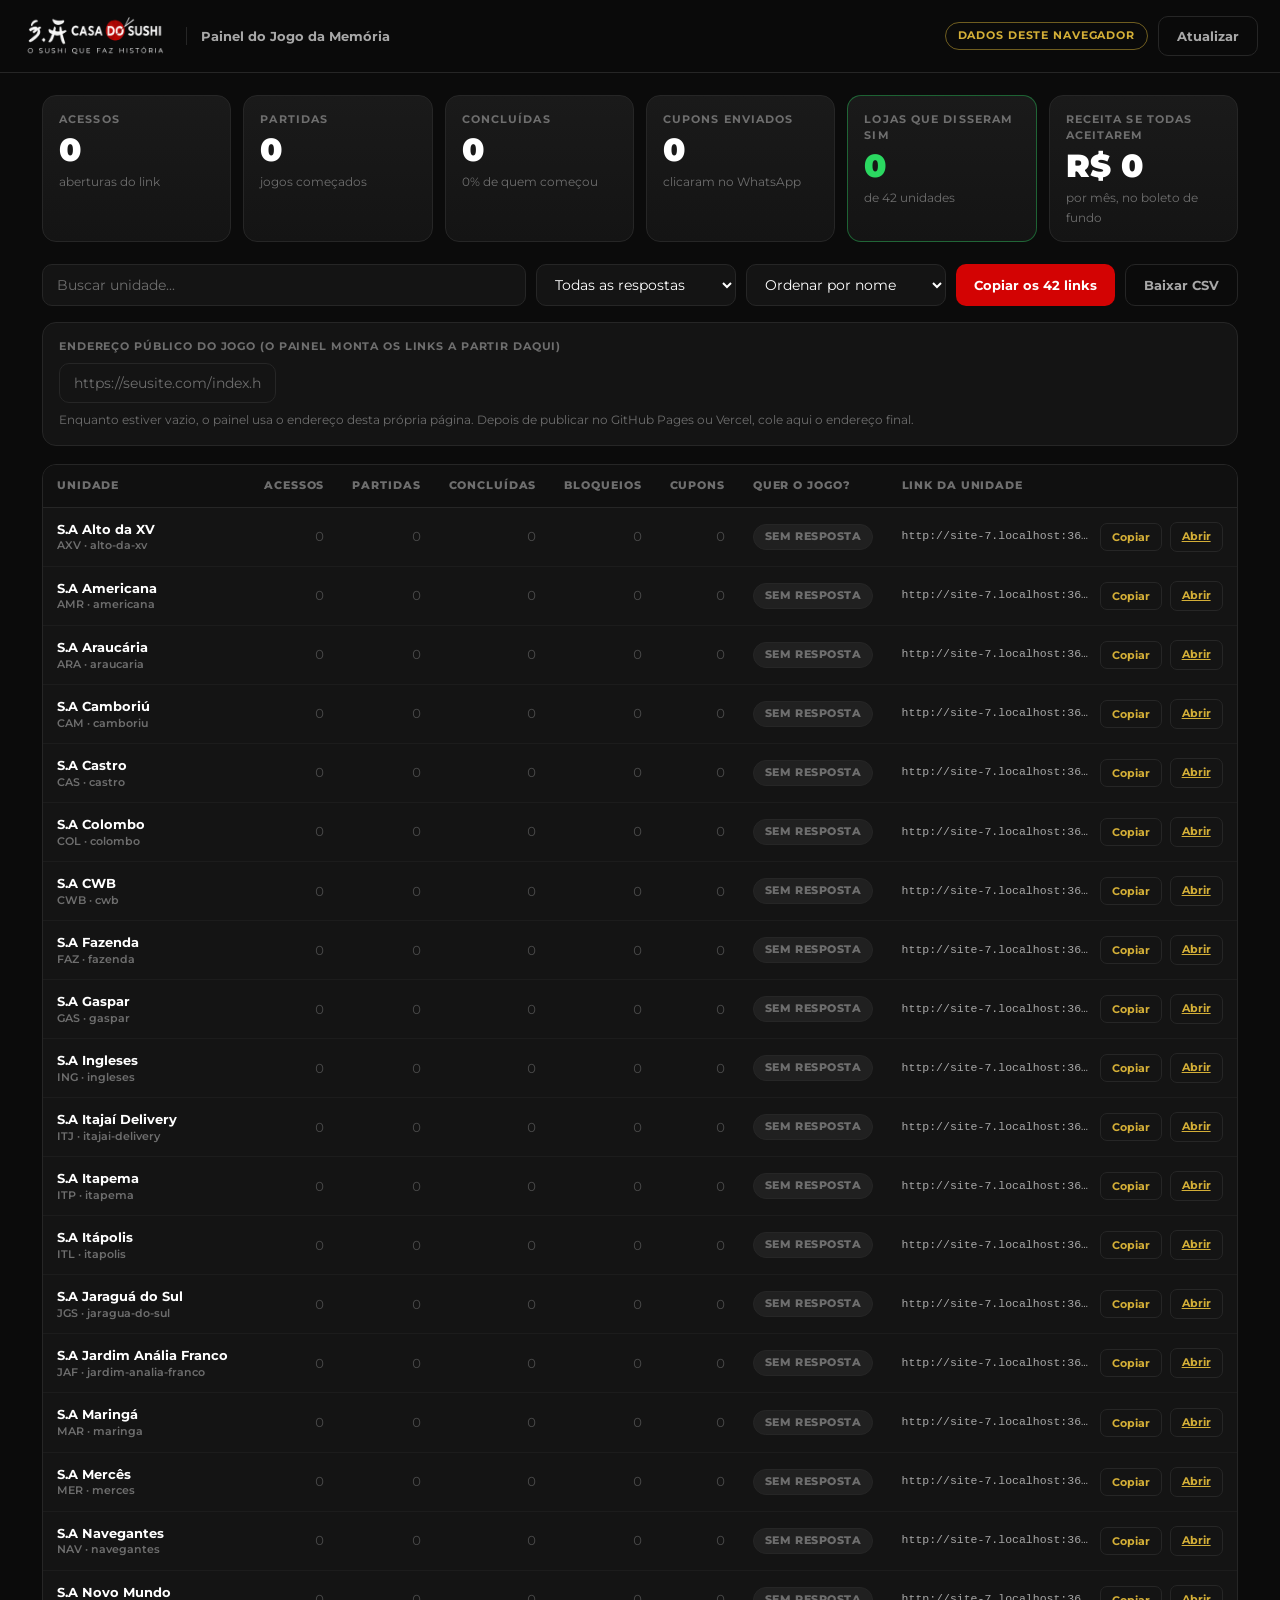
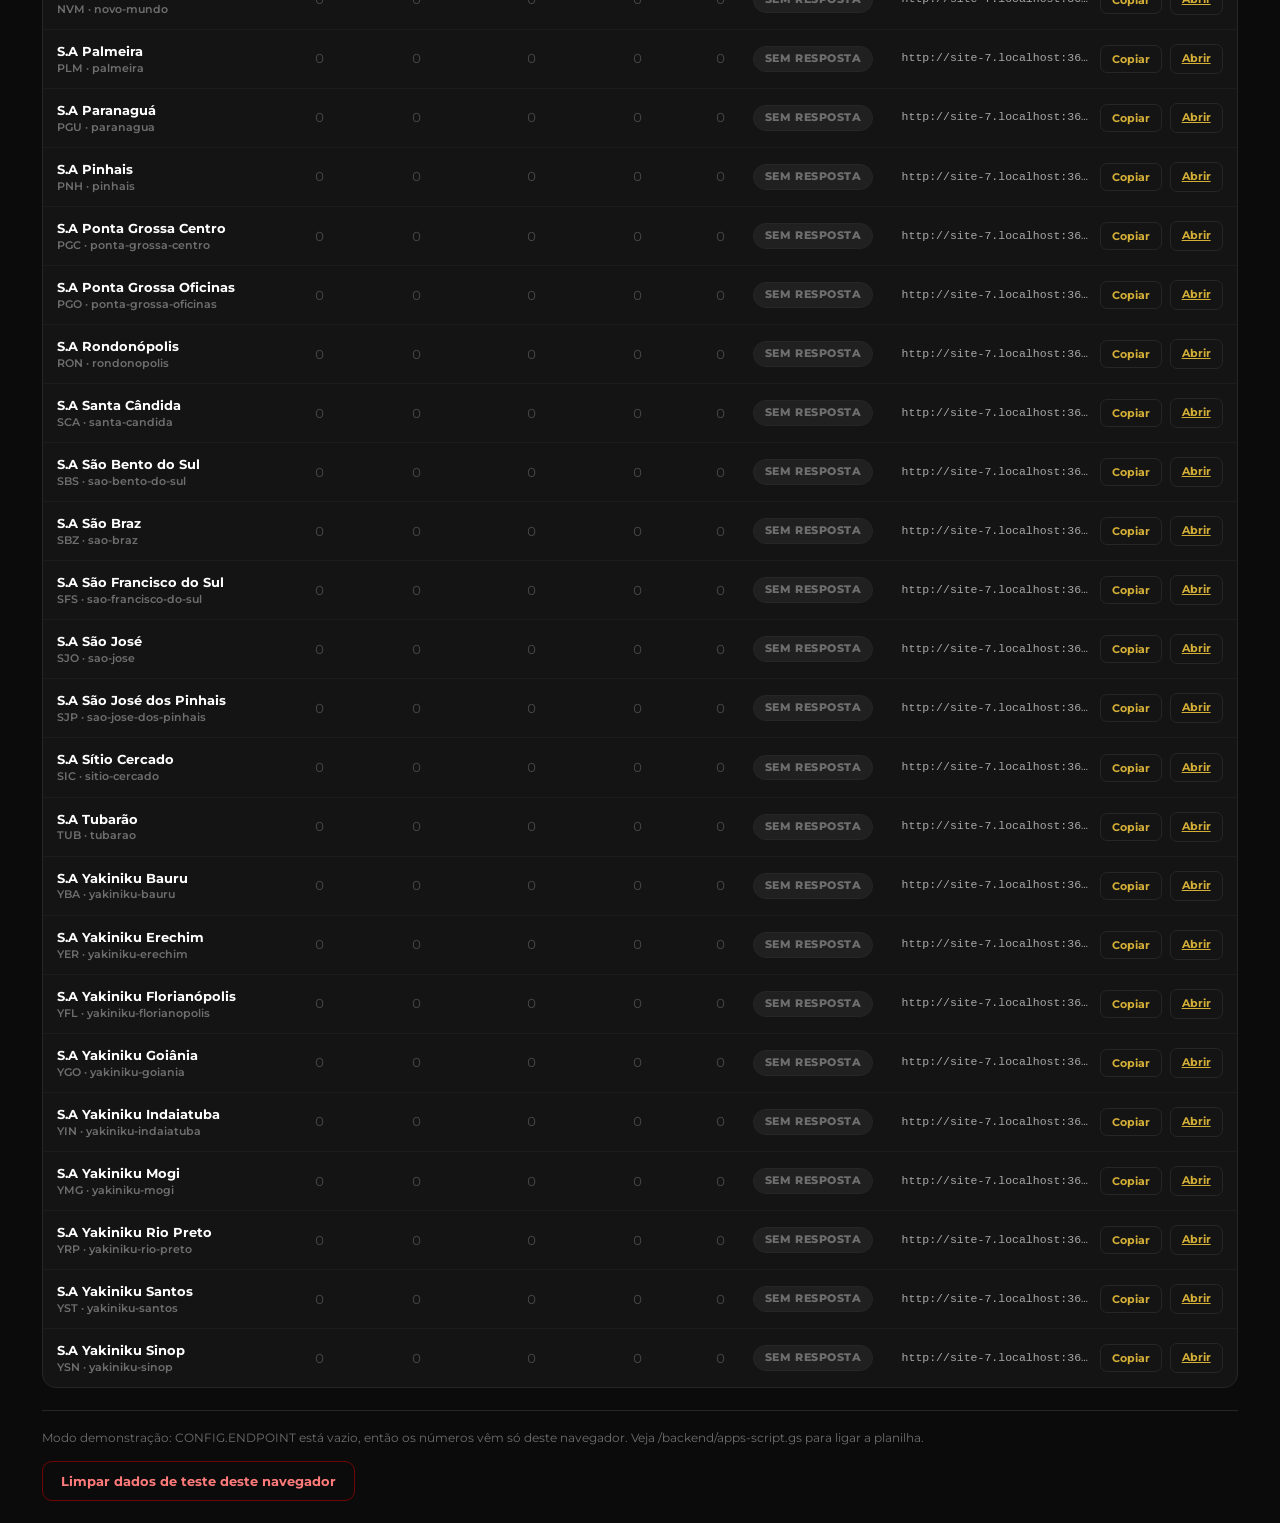
==== painel.html @ 21b60046 "Jogo da Memória Casa do Sushi: versão jogável Transforma os layouts aprovados (que eram imagens está" ====
<!DOCTYPE html>
<html lang="pt-BR">
<head>
<meta charset="UTF-8" />
<meta name="viewport" content="width=device-width, initial-scale=1.0" />
<meta name="robots" content="noindex, nofollow" />
<title>Painel da Franqueadora | Jogo da Memória</title>
<link rel="icon" href="assets/img/logo.png" />
<link rel="preconnect" href="https://fonts.googleapis.com" />
<link rel="preconnect" href="https://fonts.gstatic.com" crossorigin />
<link href="https://fonts.googleapis.com/css2?family=Montserrat:wght@400;500;600;700;800;900&display=swap" rel="stylesheet" />
<link rel="stylesheet" href="assets/css/painel.css" />
</head>
<body>

<header class="topo">
  <div class="topo__marca">
    <img src="assets/img/marca.png" alt="Casa do Sushi" />
    <span class="topo__nome">Painel do Jogo da Memória</span>
  </div>
  <div class="topo__acoes">
    <span class="etiqueta" id="etiqueta-origem">carregando...</span>
    <button class="btn btn--fantasma" id="btn-atualizar">Atualizar</button>
  </div>
</header>

<main class="area">

  <p class="alerta oculto" id="alerta"></p>

  <!-- ---------- números do topo ---------- -->
  <section class="cartoes" aria-label="Resumo geral">
    <div class="ficha">
      <span class="ficha__rotulo">Acessos</span>
      <strong class="ficha__valor" id="n-acessos">0</strong>
      <span class="ficha__nota">aberturas do link</span>
    </div>
    <div class="ficha">
      <span class="ficha__rotulo">Partidas</span>
      <strong class="ficha__valor" id="n-inicios">0</strong>
      <span class="ficha__nota">jogos começados</span>
    </div>
    <div class="ficha">
      <span class="ficha__rotulo">Concluídas</span>
      <strong class="ficha__valor" id="n-conclusoes">0</strong>
      <span class="ficha__nota"><span id="n-taxa">0%</span> de quem começou</span>
    </div>
    <div class="ficha">
      <span class="ficha__rotulo">Cupons enviados</span>
      <strong class="ficha__valor" id="n-resgates">0</strong>
      <span class="ficha__nota">clicaram no WhatsApp</span>
    </div>
    <div class="ficha ficha--sim">
      <span class="ficha__rotulo">Lojas que disseram SIM</span>
      <strong class="ficha__valor" id="n-sim">0</strong>
      <span class="ficha__nota">de <span id="n-total-lojas">0</span> unidades</span>
    </div>
    <div class="ficha">
      <span class="ficha__rotulo">Receita se todas aceitarem</span>
      <strong class="ficha__valor" id="n-receita">R$ 0</strong>
      <span class="ficha__nota">por mês, no boleto de fundo</span>
    </div>
  </section>

  <!-- ---------- controles ---------- -->
  <section class="controles">
    <input class="entrada" id="busca" type="search" placeholder="Buscar unidade..." autocomplete="off" />

    <select class="entrada entrada--curta" id="filtro-resposta">
      <option value="">Todas as respostas</option>
      <option value="sim">Só quem disse SIM</option>
      <option value="nao">Só quem disse NÃO</option>
      <option value="pendente">Só quem não respondeu</option>
    </select>

    <select class="entrada entrada--curta" id="ordem">
      <option value="nome">Ordenar por nome</option>
      <option value="acessos">Ordenar por acessos</option>
      <option value="conclusoes">Ordenar por conclusões</option>
      <option value="resgates">Ordenar por cupons</option>
    </select>

    <button class="btn" id="btn-copiar-links">Copiar os 42 links</button>
    <button class="btn btn--fantasma" id="btn-csv">Baixar CSV</button>
  </section>

  <!-- ---------- endereço público ---------- -->
  <section class="caixa-endereco">
    <label for="base-url">Endereço público do jogo (o painel monta os links a partir daqui)</label>
    <input class="entrada" id="base-url" type="url" placeholder="https://seusite.com/index.html" />
    <p class="dica">
      Enquanto estiver vazio, o painel usa o endereço desta própria página.
      Depois de publicar no GitHub Pages ou Vercel, cole aqui o endereço final.
    </p>
  </section>

  <!-- ---------- tabela ---------- -->
  <section class="tabela-area">
    <table class="tabela" id="tabela">
      <thead>
        <tr>
          <th>Unidade</th>
          <th class="num">Acessos</th>
          <th class="num">Partidas</th>
          <th class="num">Concluídas</th>
          <th class="num">Bloqueios</th>
          <th class="num">Cupons</th>
          <th>Quer o jogo?</th>
          <th>Link da unidade</th>
        </tr>
      </thead>
      <tbody id="corpo-tabela"></tbody>
    </table>
    <p class="vazio oculto" id="vazio">Nenhuma unidade encontrada com esse filtro.</p>
  </section>

  <footer class="rodape">
    <p id="rodape-modo"></p>
    <button class="btn btn--perigo" id="btn-limpar">Limpar dados de teste deste navegador</button>
  </footer>
</main>

<div class="aviso-flutuante" id="aviso-flutuante" role="status" aria-live="polite"></div>

<script src="assets/js/config.js"></script>
<script src="assets/js/api.js"></script>
<script src="assets/js/painel.js"></script>
</body>
</html>
---- assets/css/painel.css ----
/* =============================================================
   painel.css — estilos do painel da franqueadora.
   Ferramenta interna, por isso vive separada do estilo.css do jogo:
   mexer no painel nunca pode arriscar o visual da campanha.
   ============================================================= */

:root{
  --vermelho:#D30303;
  --dourado:#D4AF37;
  --verde:#2BD861;
  --preto:#000;
  --fundo:#0B0B0B;
  --painel:#141414;
  --painel2:#1A1A1A;
  --borda:#262626;
  --branco:#fff;
  --cinza:#A8A8A8;
  --cinza-fraco:#6E6E6E;
  --fonte:"Montserrat","Segoe UI",Arial,sans-serif;
}

*{ box-sizing:border-box; margin:0; padding:0; }

body{
  background:var(--fundo);
  color:var(--branco);
  font-family:var(--fonte);
  font-size:14px;
  line-height:1.45;
  -webkit-font-smoothing:antialiased;
}

button{ font-family:inherit; cursor:pointer; }
img{ display:block; max-width:100%; }

/* ---------- topo ---------- */

.topo{
  display:flex;
  flex-wrap:wrap;
  gap:14px;
  align-items:center;
  justify-content:space-between;
  padding:16px 22px;
  background:#0A0A0A;
  border-bottom:1px solid var(--borda);
  position:sticky;
  top:0;
  z-index:20;
}
.topo__marca{ display:flex; align-items:center; gap:14px; }
.topo__marca img{ width:150px; }
.topo__nome{
  font-size:13px;
  font-weight:700;
  color:var(--cinza);
  padding-left:14px;
  border-left:1px solid var(--borda);
}
.topo__acoes{ display:flex; align-items:center; gap:10px; }

.etiqueta{
  font-size:11px;
  font-weight:700;
  letter-spacing:.08em;
  text-transform:uppercase;
  padding:5px 12px;
  border-radius:100px;
  border:1px solid var(--borda);
  color:var(--cinza);
}
.etiqueta--local   { border-color:rgba(212,175,55,.5); color:var(--dourado); }
.etiqueta--planilha{ border-color:rgba(43,216,97,.5);  color:var(--verde); }

/* ---------- área ---------- */

.area{ max-width:1240px; margin:0 auto; padding:22px; }

.alerta{
  padding:12px 16px;
  border-radius:10px;
  background:rgba(211,3,3,.14);
  border:1px solid rgba(211,3,3,.45);
  color:#FFB4B4;
  font-size:13px;
  margin-bottom:18px;
}

/* ---------- fichas de números ---------- */

.cartoes{
  display:grid;
  grid-template-columns:repeat(auto-fit,minmax(178px,1fr));
  gap:12px;
  margin-bottom:22px;
}
.ficha{
  background:linear-gradient(180deg,var(--painel2),var(--painel));
  border:1px solid var(--borda);
  border-radius:14px;
  padding:16px 16px 14px;
}
.ficha--sim{ border-color:rgba(43,216,97,.4); }
.ficha--sim .ficha__valor{ color:var(--verde); }

.ficha__rotulo{
  display:block;
  font-size:11px;
  font-weight:700;
  letter-spacing:.10em;
  text-transform:uppercase;
  color:var(--cinza-fraco);
}
.ficha__valor{
  display:block;
  font-size:32px;
  font-weight:900;
  line-height:1.15;
  margin:4px 0 2px;
  font-variant-numeric:tabular-nums;
}
.ficha__nota{ font-size:11.5px; color:var(--cinza-fraco); }

/* ---------- controles ---------- */

.controles{
  display:flex;
  flex-wrap:wrap;
  gap:10px;
  margin-bottom:16px;
}

.entrada{
  flex:1 1 230px;
  min-width:0;
  padding:11px 14px;
  border-radius:10px;
  background:var(--painel);
  border:1px solid var(--borda);
  color:var(--branco);
  font-family:inherit;
  font-size:13.5px;
}
.entrada--curta{ flex:0 1 200px; }
.entrada::placeholder{ color:var(--cinza-fraco); }
.entrada:focus{ outline:none; border-color:var(--vermelho); }
.entrada option{ background:var(--painel); }

.btn{
  padding:11px 18px;
  border:none;
  border-radius:10px;
  background:var(--vermelho);
  color:#fff;
  font-size:13px;
  font-weight:700;
  transition:filter .15s ease, transform .1s ease;
  white-space:nowrap;
}
.btn:hover{ filter:brightness(1.14); }
.btn:active{ transform:scale(.97); }
.btn--fantasma{ background:transparent; border:1px solid var(--borda); color:var(--cinza); }
.btn--perigo{ background:transparent; border:1px solid rgba(211,3,3,.5); color:#FF7A7A; }

/* ---------- endereço público ---------- */

.caixa-endereco{
  background:var(--painel);
  border:1px solid var(--borda);
  border-radius:14px;
  padding:16px;
  margin-bottom:18px;
}
.caixa-endereco label{
  display:block;
  font-size:11px;
  font-weight:700;
  letter-spacing:.08em;
  text-transform:uppercase;
  color:var(--cinza-fraco);
  margin-bottom:8px;
}
.dica{ font-size:12px; color:var(--cinza-fraco); margin-top:8px; }

/* ---------- tabela ---------- */

.tabela-area{
  background:var(--painel);
  border:1px solid var(--borda);
  border-radius:14px;
  overflow-x:auto;
}
.tabela{
  width:100%;
  border-collapse:collapse;
  font-size:13px;
  min-width:900px;
}
.tabela th{
  text-align:left;
  padding:13px 14px;
  font-size:11px;
  font-weight:800;
  letter-spacing:.08em;
  text-transform:uppercase;
  color:var(--cinza-fraco);
  background:#101010;
  border-bottom:1px solid var(--borda);
  white-space:nowrap;
  position:sticky;
  top:0;
}
.tabela td{
  padding:12px 14px;
  border-bottom:1px solid #1C1C1C;
  vertical-align:middle;
}
.tabela tr:last-child td{ border-bottom:none; }
.tabela tbody tr:hover{ background:rgba(255,255,255,.028); }
.num{ text-align:right; font-variant-numeric:tabular-nums; }
td.num{ text-align:right; font-variant-numeric:tabular-nums; }
.zero{ color:#4A4A4A; }

.nome-loja{ font-weight:700; white-space:nowrap; }
.cod-loja{ font-size:10.5px; color:var(--cinza-fraco); font-weight:600; }

.marcador{
  display:inline-block;
  padding:4px 11px;
  border-radius:100px;
  font-size:11px;
  font-weight:800;
  letter-spacing:.05em;
  text-transform:uppercase;
  white-space:nowrap;
}
.marcador--sim     { background:rgba(43,216,97,.16);  color:var(--verde);  border:1px solid rgba(43,216,97,.4); }
.marcador--nao     { background:rgba(211,3,3,.14);    color:#FF8A8A;       border:1px solid rgba(211,3,3,.4); }
.marcador--pendente{ background:rgba(255,255,255,.05);color:var(--cinza-fraco); border:1px solid var(--borda); }

.celula-link{ display:flex; align-items:center; gap:8px; }
.link-loja{
  font-size:11.5px;
  color:var(--cinza);
  font-family:ui-monospace,SFMono-Regular,Menlo,Consolas,monospace;
  max-width:190px;
  overflow:hidden;
  text-overflow:ellipsis;
  white-space:nowrap;
}
.mini{
  padding:6px 11px;
  font-size:11px;
  font-weight:700;
  border-radius:7px;
  border:1px solid var(--borda);
  background:transparent;
  color:var(--dourado);
  white-space:nowrap;
}
.mini:hover{ background:rgba(212,175,55,.12); }

.vazio{ padding:34px; text-align:center; color:var(--cinza-fraco); }

/* ---------- rodapé ---------- */

.rodape{
  display:flex;
  flex-wrap:wrap;
  gap:14px;
  align-items:center;
  justify-content:space-between;
  margin-top:22px;
  padding-top:18px;
  border-top:1px solid var(--borda);
  font-size:12px;
  color:var(--cinza-fraco);
}

/* ---------- aviso flutuante ---------- */

.aviso-flutuante{
  position:fixed;
  left:50%;
  bottom:26px;
  transform:translateX(-50%) translateY(24px);
  z-index:90;
  padding:12px 22px;
  border-radius:100px;
  background:#181818;
  border:1px solid var(--borda);
  box-shadow:0 12px 34px rgba(0,0,0,.7);
  font-size:13.5px;
  font-weight:600;
  opacity:0;
  pointer-events:none;
  transition:opacity .25s ease, transform .25s ease;
}
.aviso-flutuante.visivel{ opacity:1; transform:translateX(-50%) translateY(0); }

.oculto{ display:none !important; }

@media (max-width:640px){
  .topo{ padding:12px 14px; }
  .topo__nome{ display:none; }
  .area{ padding:14px; }
  .ficha__valor{ font-size:26px; }
}
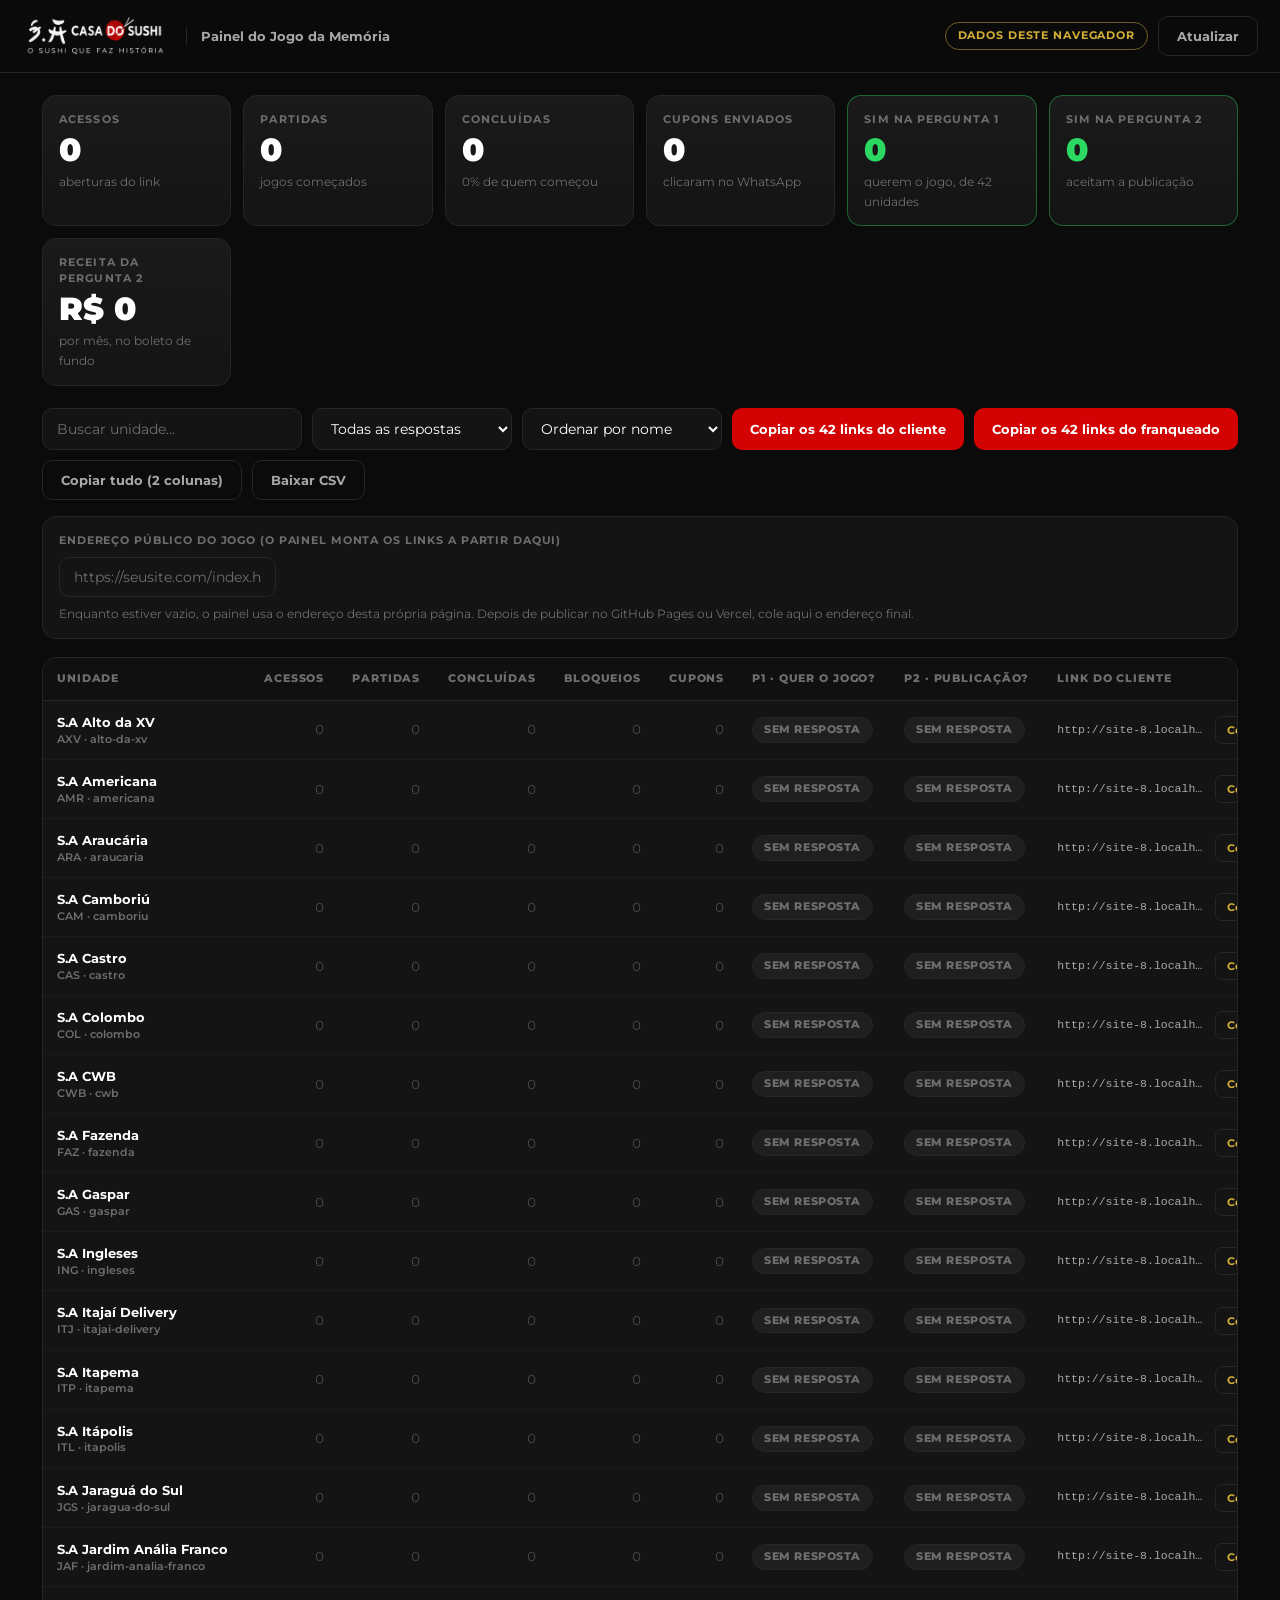
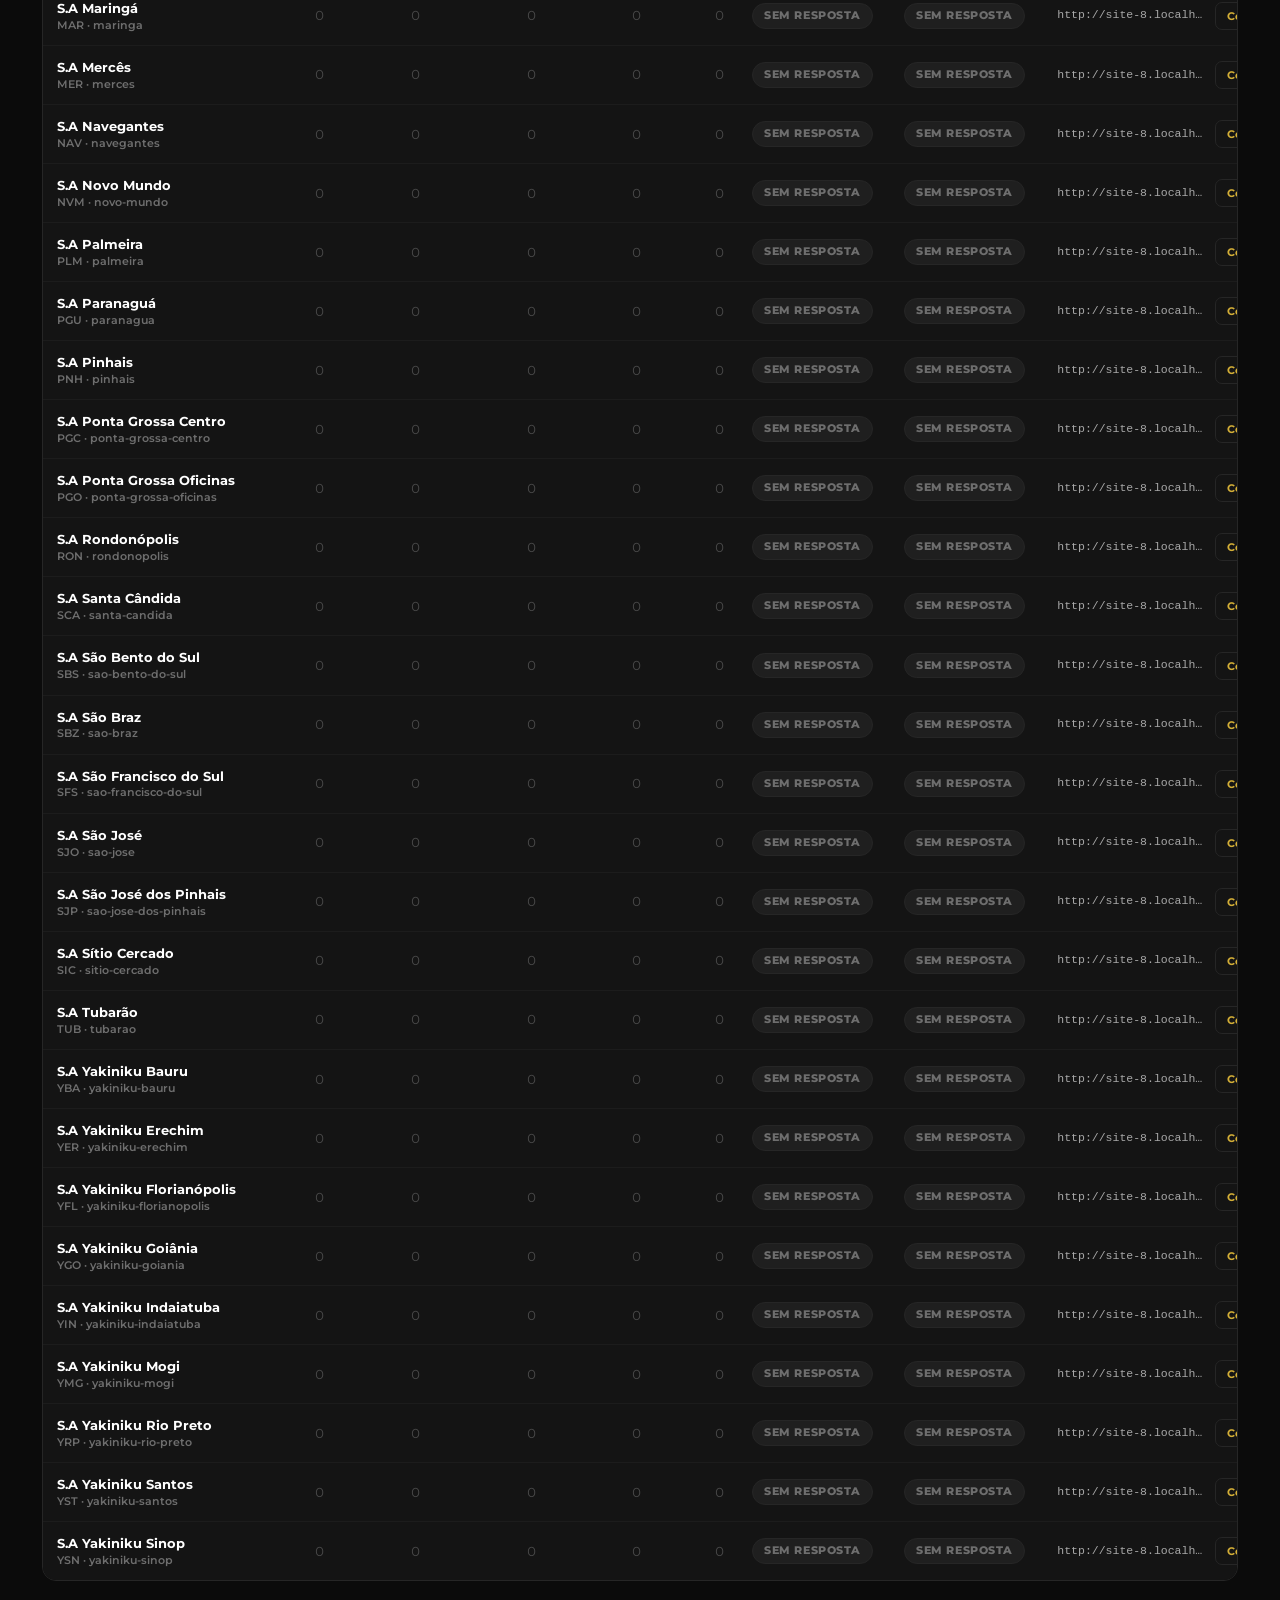
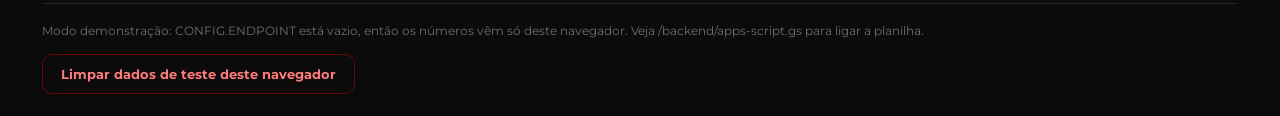
==== commit 57b044d2: "Encaixe na tela do celular, espiada de 1s e as duas perguntas ao franqueado - a tela desenhada encol" ====
--- a/painel.html
+++ b/painel.html
@@ -51,12 +51,17 @@
       <span class="ficha__nota">clicaram no WhatsApp</span>
     </div>
     <div class="ficha ficha--sim">
-      <span class="ficha__rotulo">Lojas que disseram SIM</span>
+      <span class="ficha__rotulo">SIM na pergunta 1</span>
       <strong class="ficha__valor" id="n-sim">0</strong>
-      <span class="ficha__nota">de <span id="n-total-lojas">0</span> unidades</span>
+      <span class="ficha__nota">querem o jogo, de <span id="n-total-lojas">0</span> unidades</span>
+    </div>
+    <div class="ficha ficha--sim">
+      <span class="ficha__rotulo">SIM na pergunta 2</span>
+      <strong class="ficha__valor" id="n-sim2">0</strong>
+      <span class="ficha__nota">aceitam a publicação</span>
     </div>
     <div class="ficha">
-      <span class="ficha__rotulo">Receita se todas aceitarem</span>
+      <span class="ficha__rotulo">Receita da pergunta 2</span>
       <strong class="ficha__valor" id="n-receita">R$ 0</strong>
       <span class="ficha__nota">por mês, no boleto de fundo</span>
     </div>
@@ -68,9 +73,11 @@
 
     <select class="entrada entrada--curta" id="filtro-resposta">
       <option value="">Todas as respostas</option>
-      <option value="sim">Só quem disse SIM</option>
-      <option value="nao">Só quem disse NÃO</option>
-      <option value="pendente">Só quem não respondeu</option>
+      <option value="p1:sim">P1 · quer o jogo: SIM</option>
+      <option value="p1:nao">P1 · quer o jogo: NÃO</option>
+      <option value="p2:sim">P2 · publicação: SIM</option>
+      <option value="p2:nao">P2 · publicação: NÃO</option>
+      <option value="pendente">Ainda não respondeu</option>
     </select>
 
     <select class="entrada entrada--curta" id="ordem">
@@ -80,7 +87,9 @@
       <option value="resgates">Ordenar por cupons</option>
     </select>
 
-    <button class="btn" id="btn-copiar-links">Copiar os 42 links</button>
+    <button class="btn" id="btn-copiar-publicos">Copiar links do cliente</button>
+    <button class="btn" id="btn-copiar-franqueados">Copiar links do franqueado</button>
+    <button class="btn btn--fantasma" id="btn-copiar-links">Copiar tudo (2 colunas)</button>
     <button class="btn btn--fantasma" id="btn-csv">Baixar CSV</button>
   </section>
 
@@ -105,8 +114,10 @@
           <th class="num">Concluídas</th>
           <th class="num">Bloqueios</th>
           <th class="num">Cupons</th>
-          <th>Quer o jogo?</th>
-          <th>Link da unidade</th>
+          <th>P1 · quer o jogo?</th>
+          <th>P2 · publicação?</th>
+          <th>Link do cliente</th>
+          <th>Link do franqueado</th>
         </tr>
       </thead>
       <tbody id="corpo-tabela"></tbody>
--- a/assets/css/painel.css
+++ b/assets/css/painel.css
@@ -194,7 +194,7 @@
   width:100%;
   border-collapse:collapse;
   font-size:13px;
-  min-width:900px;
+  min-width:1240px;   /* 2 respostas + 2 links por unidade */
 }
 .tabela th{
   text-align:left;
@@ -243,7 +243,7 @@
   font-size:11.5px;
   color:var(--cinza);
   font-family:ui-monospace,SFMono-Regular,Menlo,Consolas,monospace;
-  max-width:190px;
+  max-width:150px;
   overflow:hidden;
   text-overflow:ellipsis;
   white-space:nowrap;
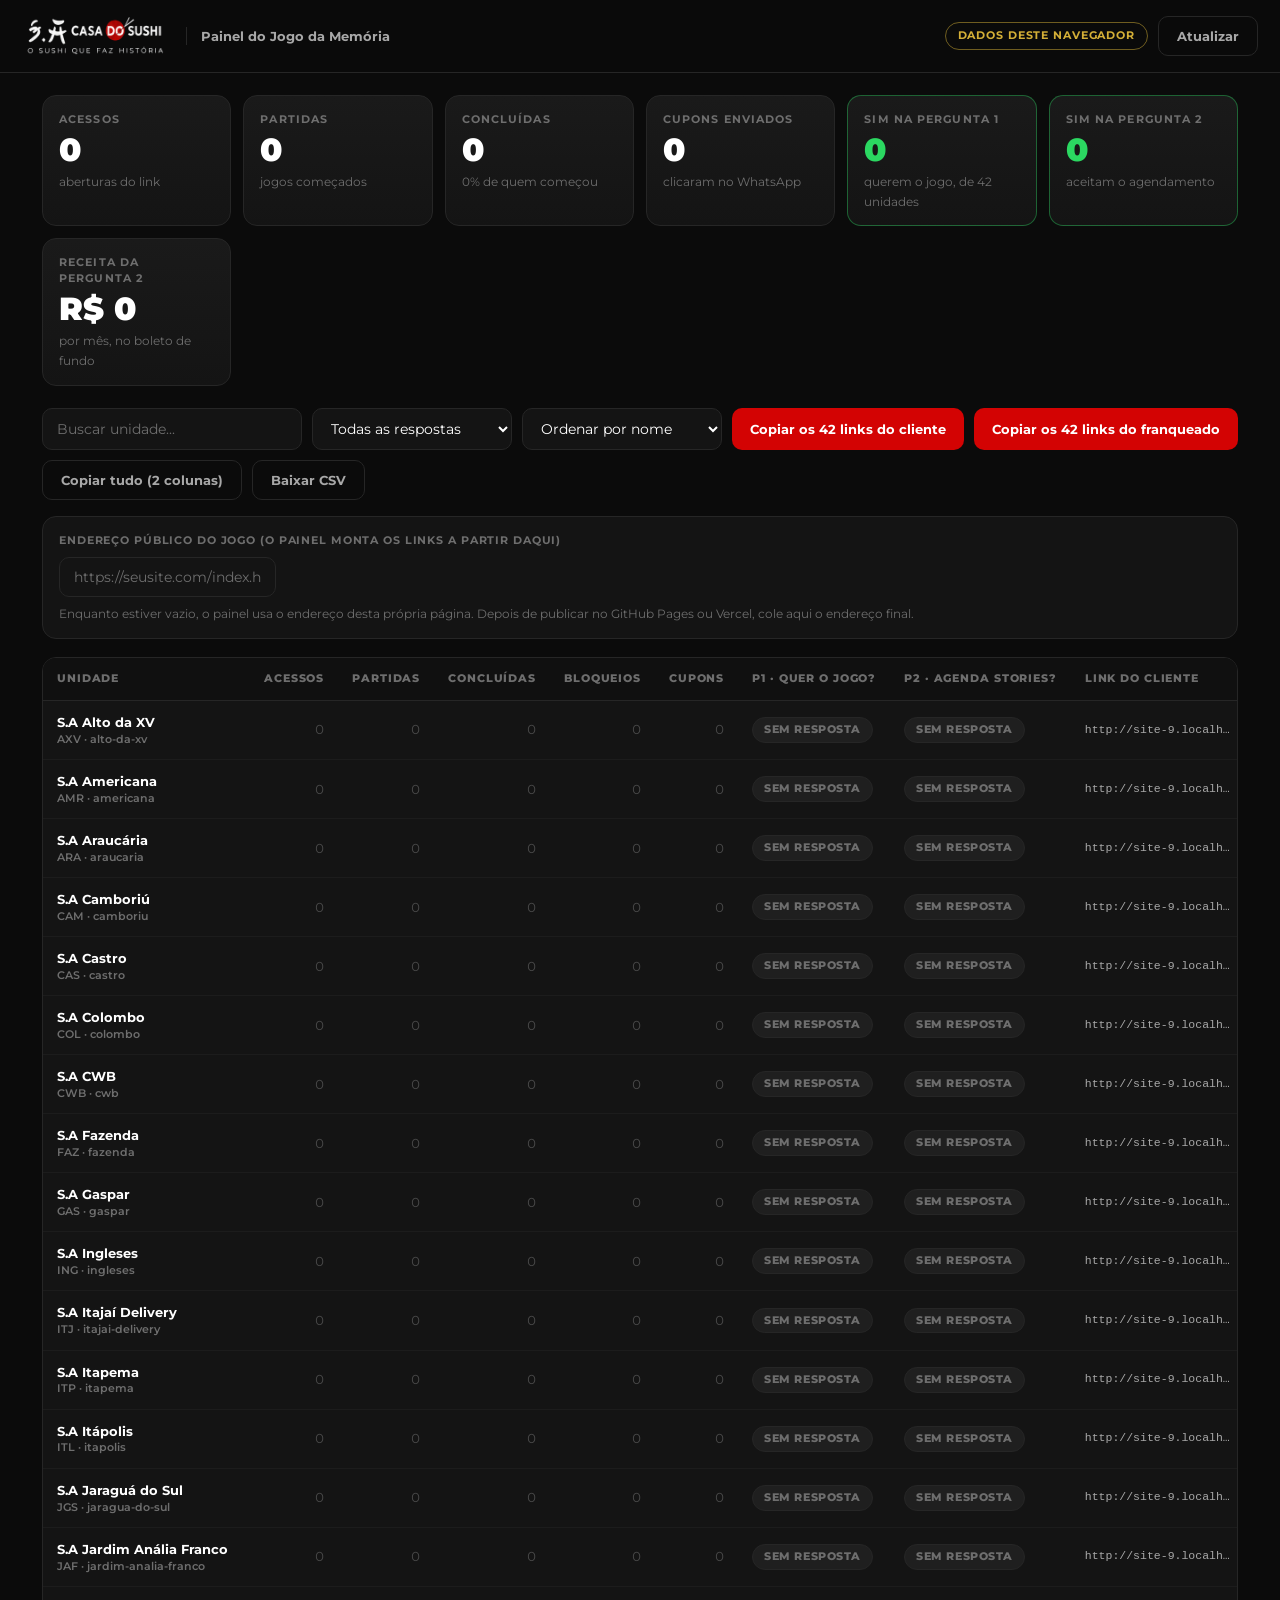
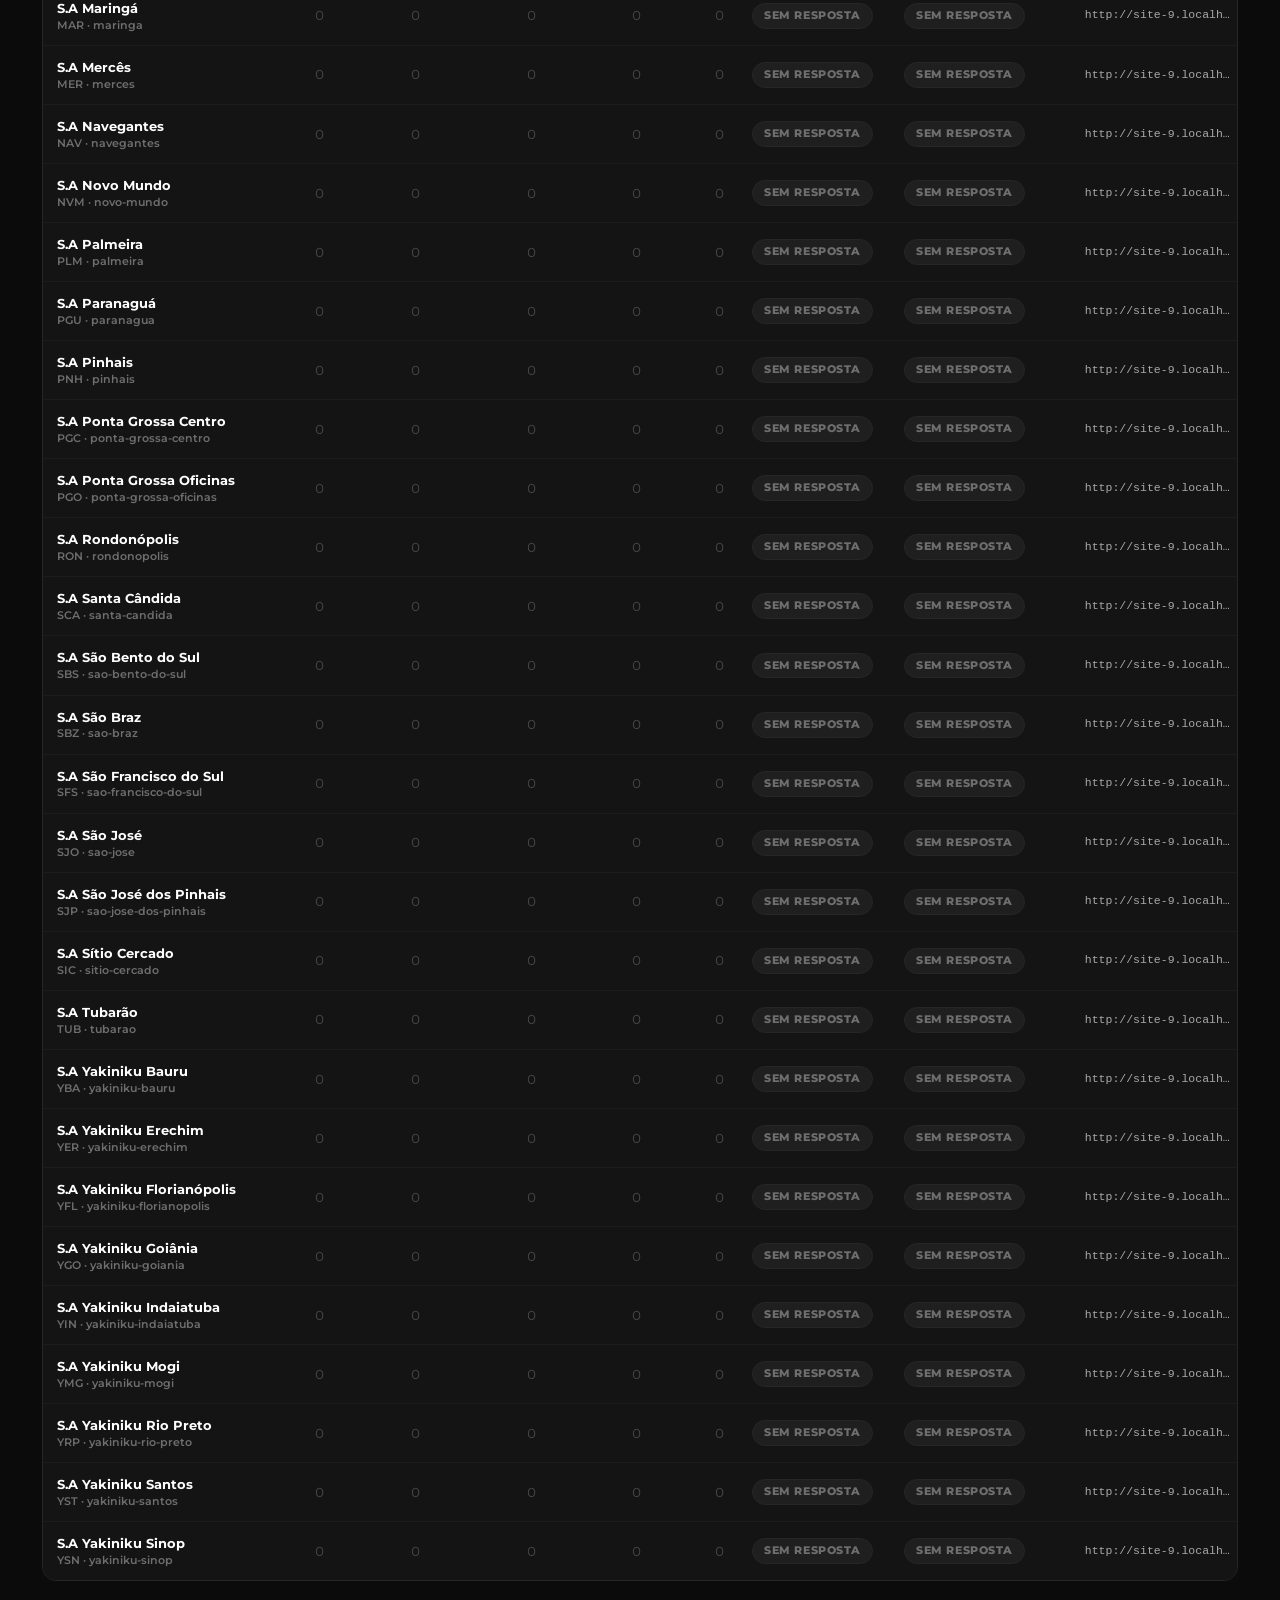
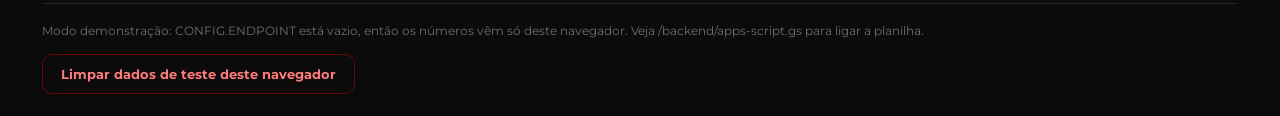
==== commit 3b63231c: "Pergunta 2 vira o sistema de agendamento de stories; tempos mais apertados - P2 agora é sobre o sist" ====
--- a/painel.html
+++ b/painel.html
@@ -58,7 +58,7 @@
     <div class="ficha ficha--sim">
       <span class="ficha__rotulo">SIM na pergunta 2</span>
       <strong class="ficha__valor" id="n-sim2">0</strong>
-      <span class="ficha__nota">aceitam a publicação</span>
+      <span class="ficha__nota">aceitam o agendamento</span>
     </div>
     <div class="ficha">
       <span class="ficha__rotulo">Receita da pergunta 2</span>
@@ -75,8 +75,8 @@
       <option value="">Todas as respostas</option>
       <option value="p1:sim">P1 · quer o jogo: SIM</option>
       <option value="p1:nao">P1 · quer o jogo: NÃO</option>
-      <option value="p2:sim">P2 · publicação: SIM</option>
-      <option value="p2:nao">P2 · publicação: NÃO</option>
+      <option value="p2:sim">P2 · agenda stories: SIM</option>
+      <option value="p2:nao">P2 · agenda stories: NÃO</option>
       <option value="pendente">Ainda não respondeu</option>
     </select>
 
@@ -115,7 +115,7 @@
           <th class="num">Bloqueios</th>
           <th class="num">Cupons</th>
           <th>P1 · quer o jogo?</th>
-          <th>P2 · publicação?</th>
+          <th>P2 · agenda stories?</th>
           <th>Link do cliente</th>
           <th>Link do franqueado</th>
         </tr>
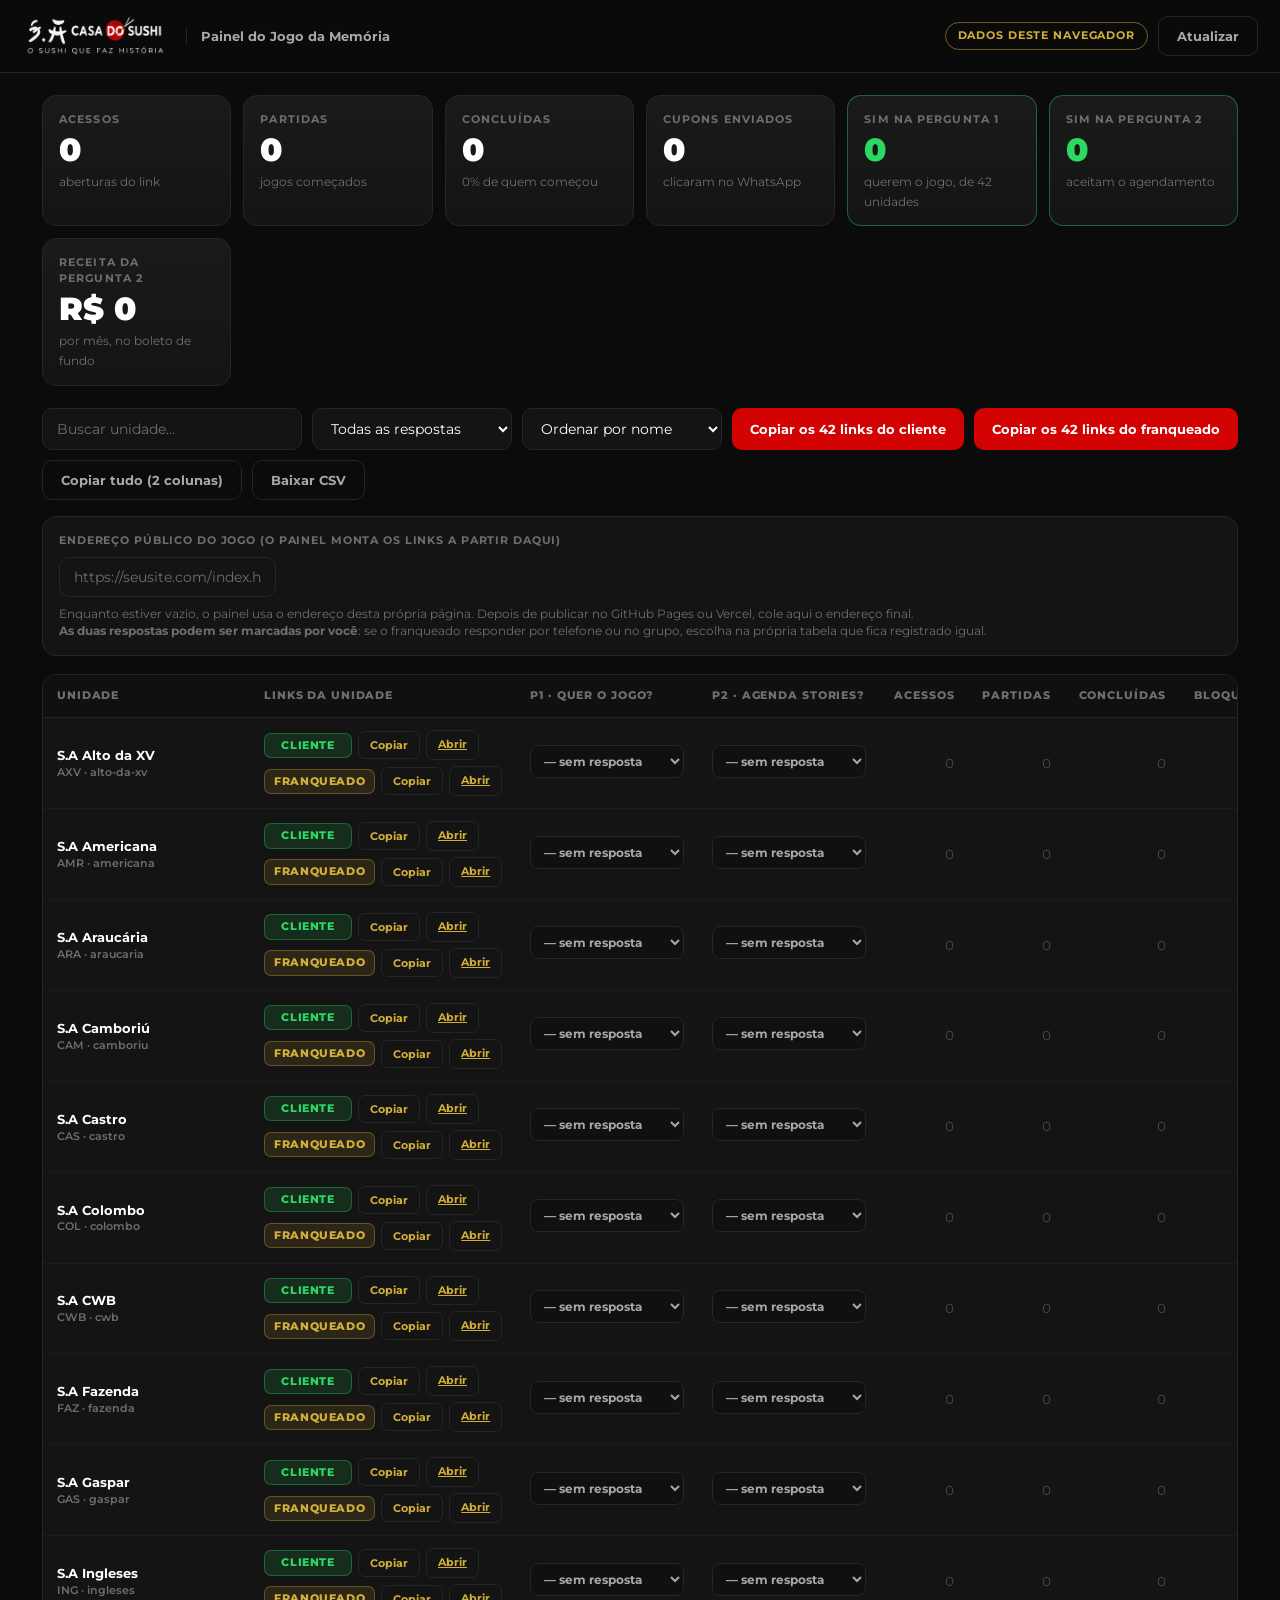
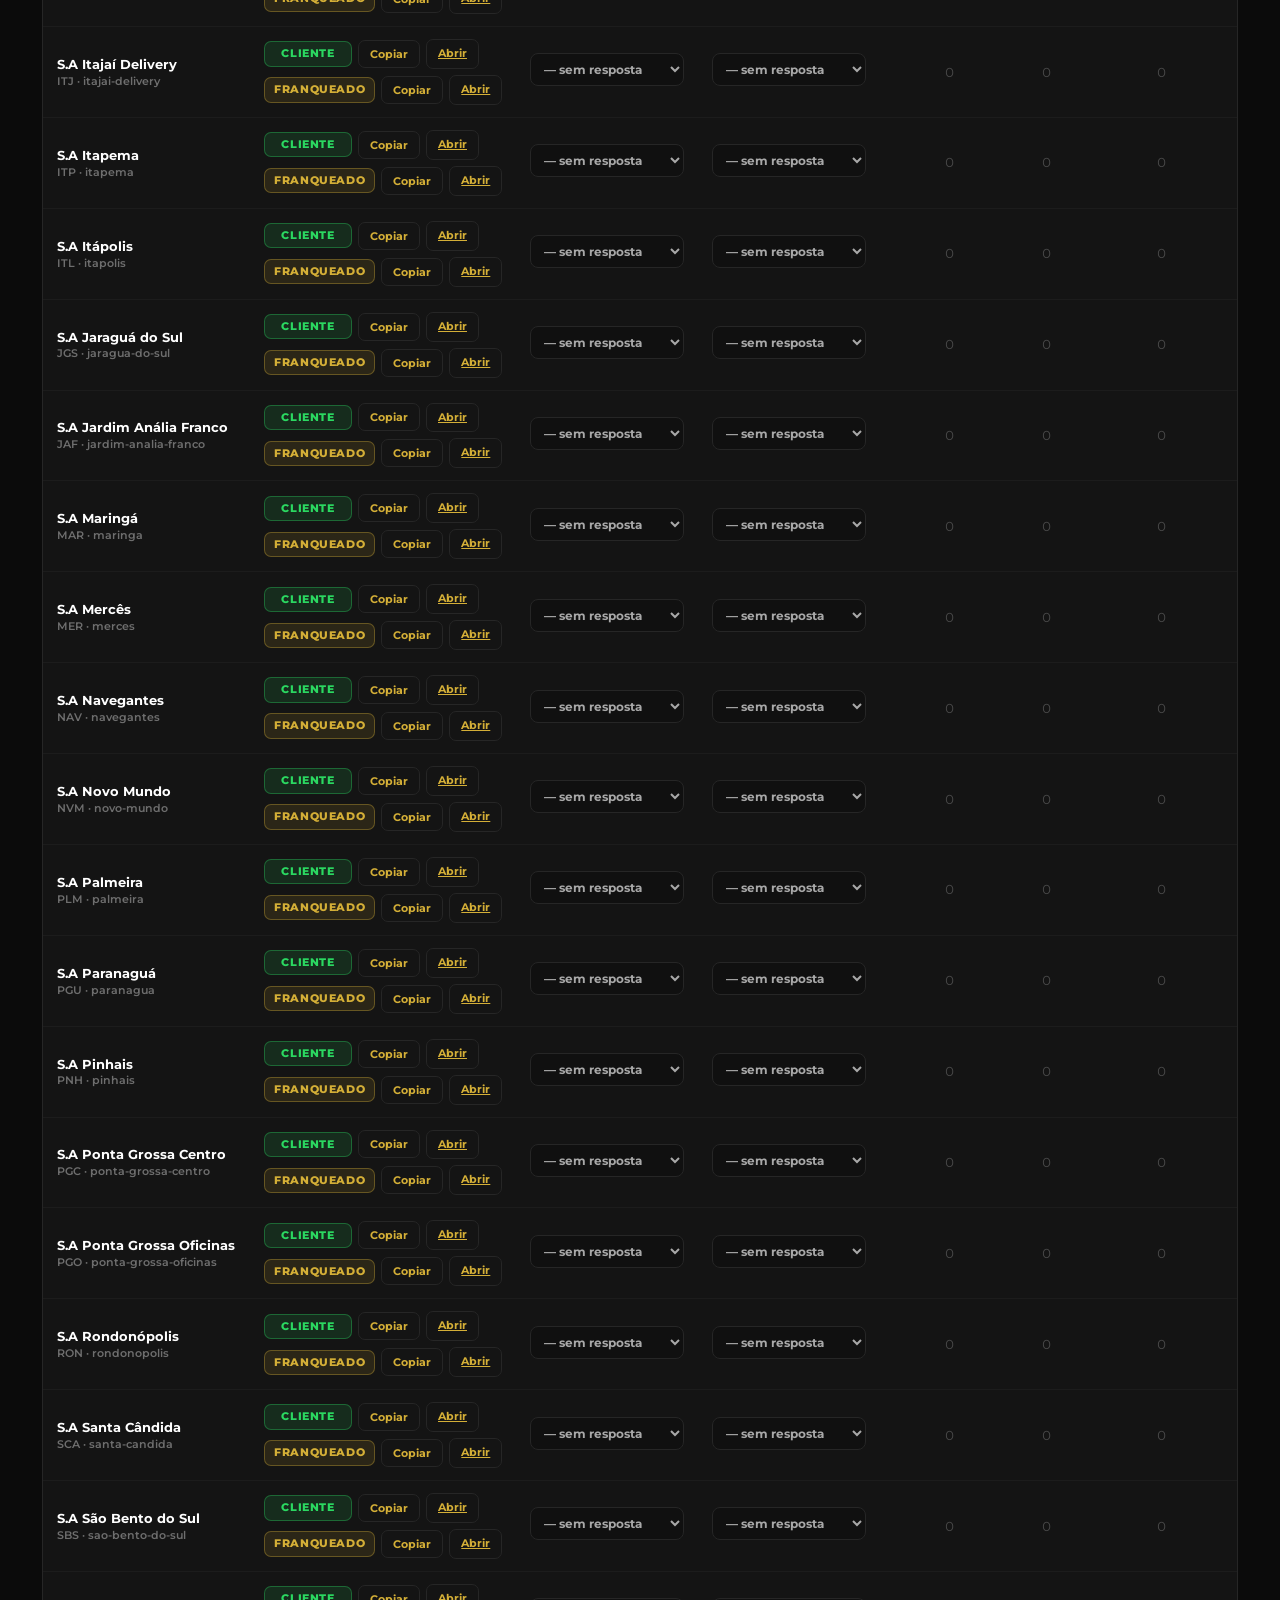
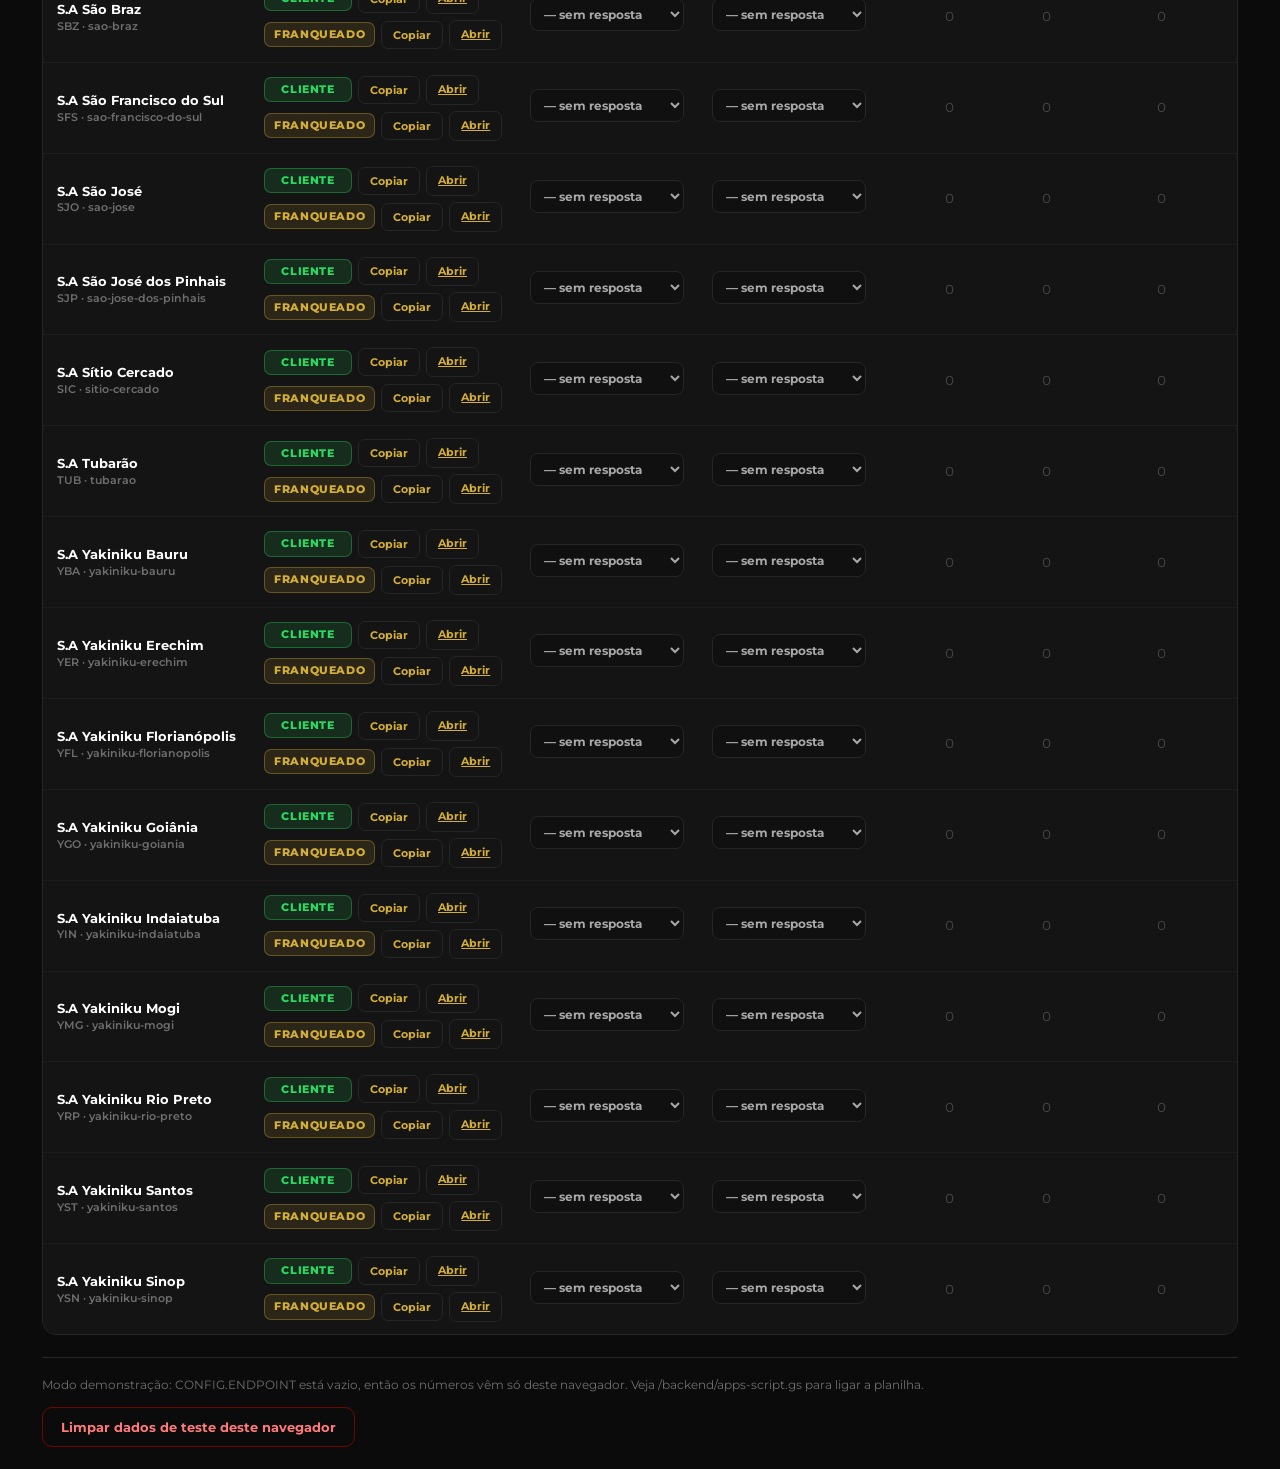
==== commit ef4e67ba: "Painel: respostas editáveis pela franqueadora e links fáceis de copiar - as duas colunas de resposta" ====
--- a/painel.html
+++ b/painel.html
@@ -100,6 +100,10 @@
     <p class="dica">
       Enquanto estiver vazio, o painel usa o endereço desta própria página.
       Depois de publicar no GitHub Pages ou Vercel, cole aqui o endereço final.
+      <br />
+      <strong>As duas respostas podem ser marcadas por você</strong>: se o
+      franqueado responder por telefone ou no grupo, escolha na própria tabela
+      que fica registrado igual.
     </p>
   </section>
 
@@ -108,16 +112,17 @@
     <table class="tabela" id="tabela">
       <thead>
         <tr>
+          <!-- o que mais se usa vem primeiro: link e resposta.
+               Os números ficam à direita, onde rolar não atrapalha. -->
           <th>Unidade</th>
+          <th>Links da unidade</th>
+          <th>P1 · quer o jogo?</th>
+          <th>P2 · agenda stories?</th>
           <th class="num">Acessos</th>
           <th class="num">Partidas</th>
           <th class="num">Concluídas</th>
           <th class="num">Bloqueios</th>
           <th class="num">Cupons</th>
-          <th>P1 · quer o jogo?</th>
-          <th>P2 · agenda stories?</th>
-          <th>Link do cliente</th>
-          <th>Link do franqueado</th>
         </tr>
       </thead>
       <tbody id="corpo-tabela"></tbody>
--- a/assets/css/painel.css
+++ b/assets/css/painel.css
@@ -194,7 +194,7 @@
   width:100%;
   border-collapse:collapse;
   font-size:13px;
-  min-width:1240px;   /* 2 respostas + 2 links por unidade */
+  min-width:1180px;
 }
 .tabela th{
   text-align:left;
@@ -237,6 +237,50 @@
 .marcador--sim     { background:rgba(43,216,97,.16);  color:var(--verde);  border:1px solid rgba(43,216,97,.4); }
 .marcador--nao     { background:rgba(211,3,3,.14);    color:#FF8A8A;       border:1px solid rgba(211,3,3,.4); }
 .marcador--pendente{ background:rgba(255,255,255,.05);color:var(--cinza-fraco); border:1px solid var(--borda); }
+
+/* os dois links da unidade, um embaixo do outro e sem a URL comprida
+   empurrando a tabela para o lado */
+.links-loja{ display:flex; flex-direction:column; gap:6px; }
+.link-linha{ display:flex; align-items:center; gap:6px; }
+.etq{
+  display:inline-block;
+  min-width:88px;
+  padding:4px 9px;
+  border-radius:7px;
+  font-size:10.5px;
+  font-weight:800;
+  letter-spacing:.06em;
+  text-transform:uppercase;
+  text-align:center;
+}
+.etq--cliente   { background:rgba(43,216,97,.12);  color:var(--verde);   border:1px solid rgba(43,216,97,.35); }
+.etq--franqueado{ background:rgba(212,175,55,.12); color:var(--dourado); border:1px solid rgba(212,175,55,.35); }
+
+/* resposta editável pela franqueadora */
+.escolha{
+  width:100%;
+  min-width:154px;
+  padding:7px 9px;
+  border-radius:8px;
+  border:1px solid var(--borda);
+  background:#101010;
+  color:var(--cinza);
+  font-family:inherit;
+  font-size:12px;
+  font-weight:700;
+  cursor:pointer;
+}
+.escolha:focus{ outline:2px solid rgba(212,175,55,.5); outline-offset:1px; }
+.escolha--sim{ border-color:rgba(43,216,97,.5);  color:var(--verde);  background:rgba(43,216,97,.08); }
+.escolha--nao{ border-color:rgba(211,3,3,.5);    color:#FF8A8A;       background:rgba(211,3,3,.08); }
+.marca-painel{
+  display:block;
+  margin-top:4px;
+  font-size:10px;
+  font-weight:700;
+  letter-spacing:.04em;
+  color:var(--cinza-fraco);
+}
 
 .celula-link{ display:flex; align-items:center; gap:8px; }
 .link-loja{
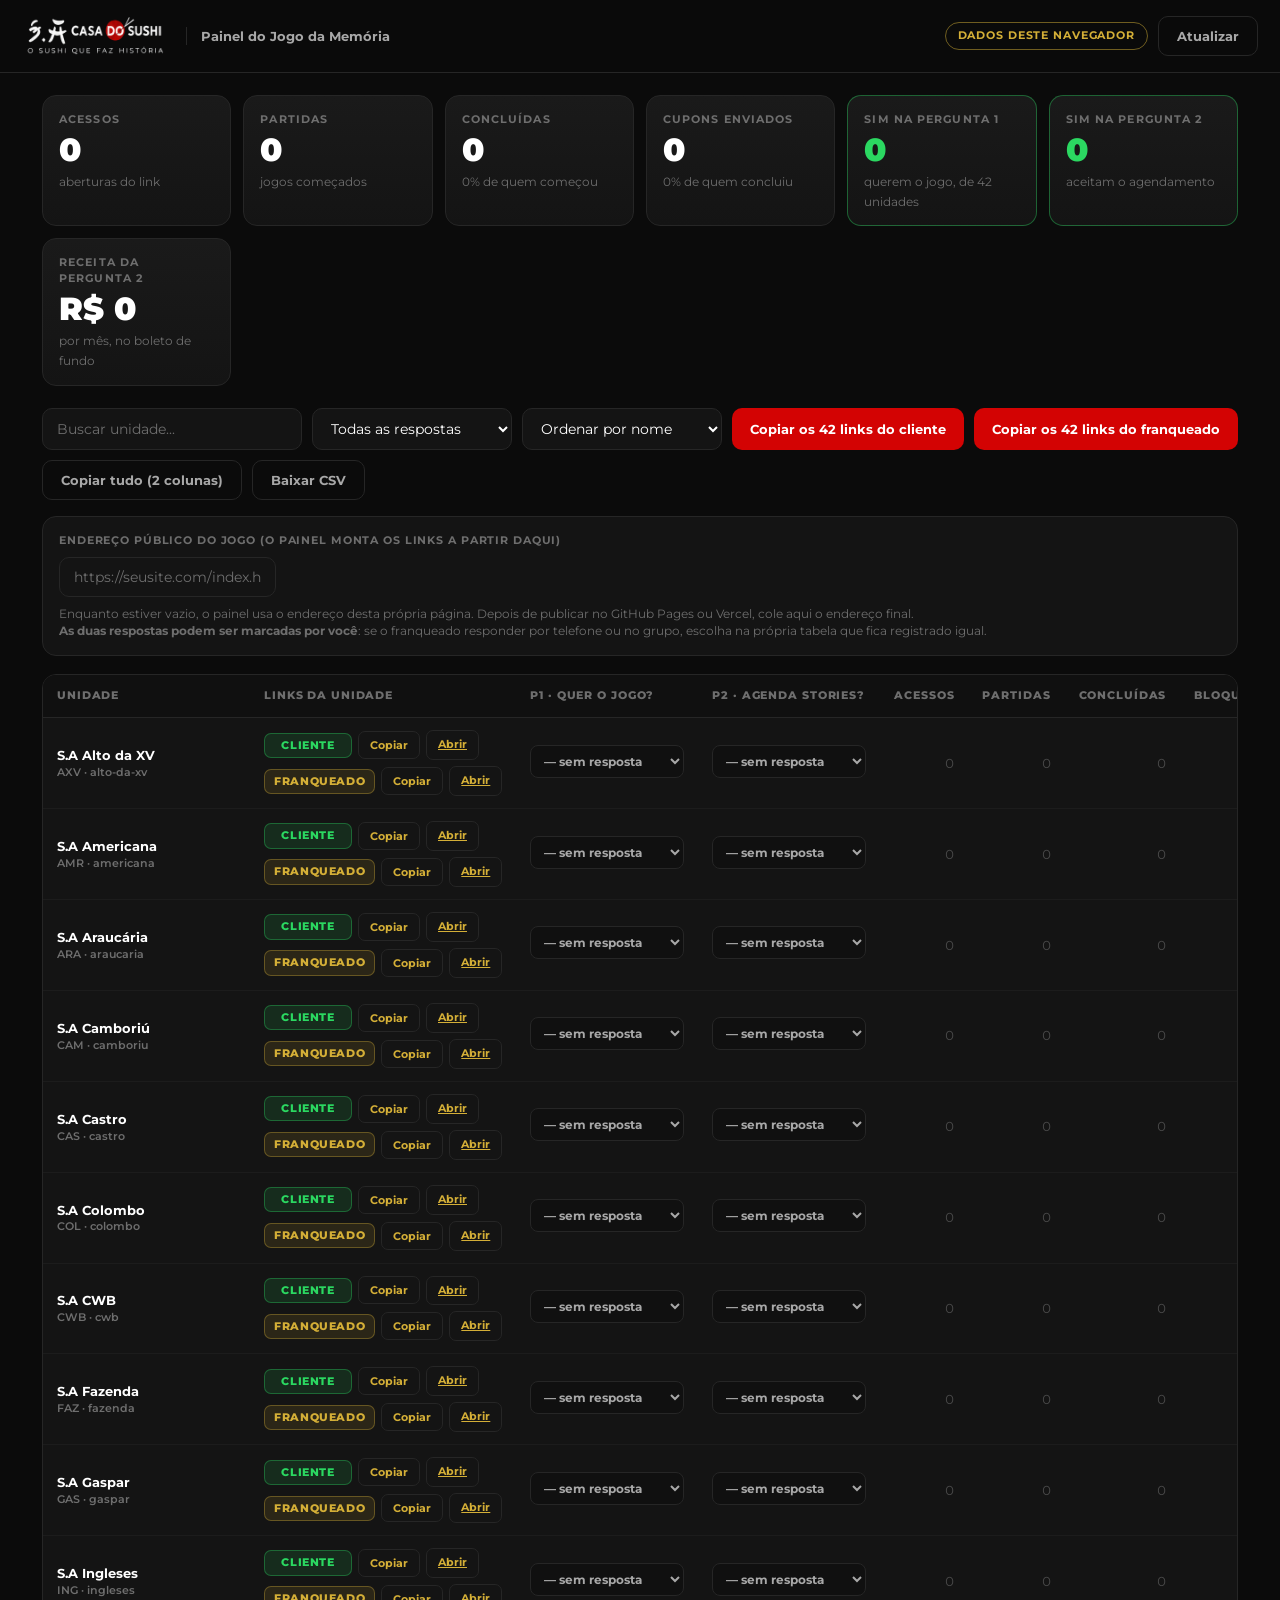
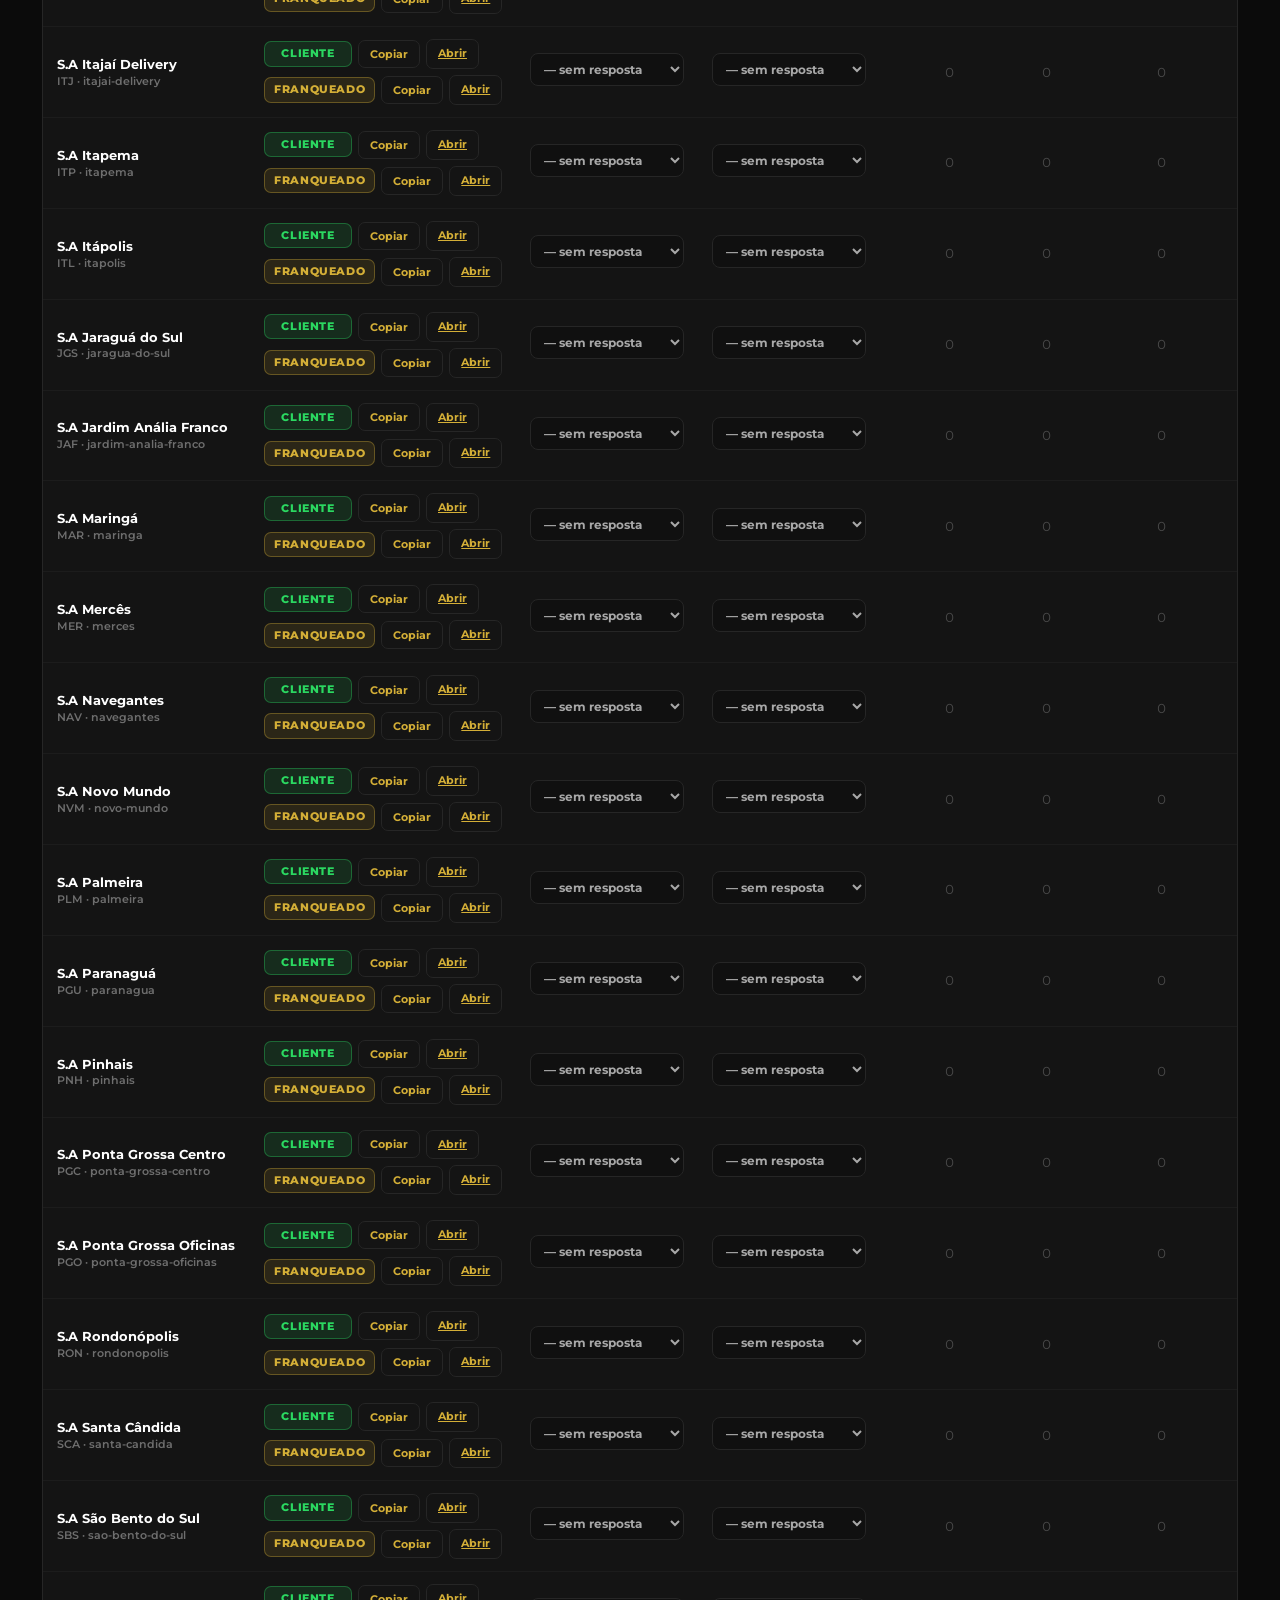
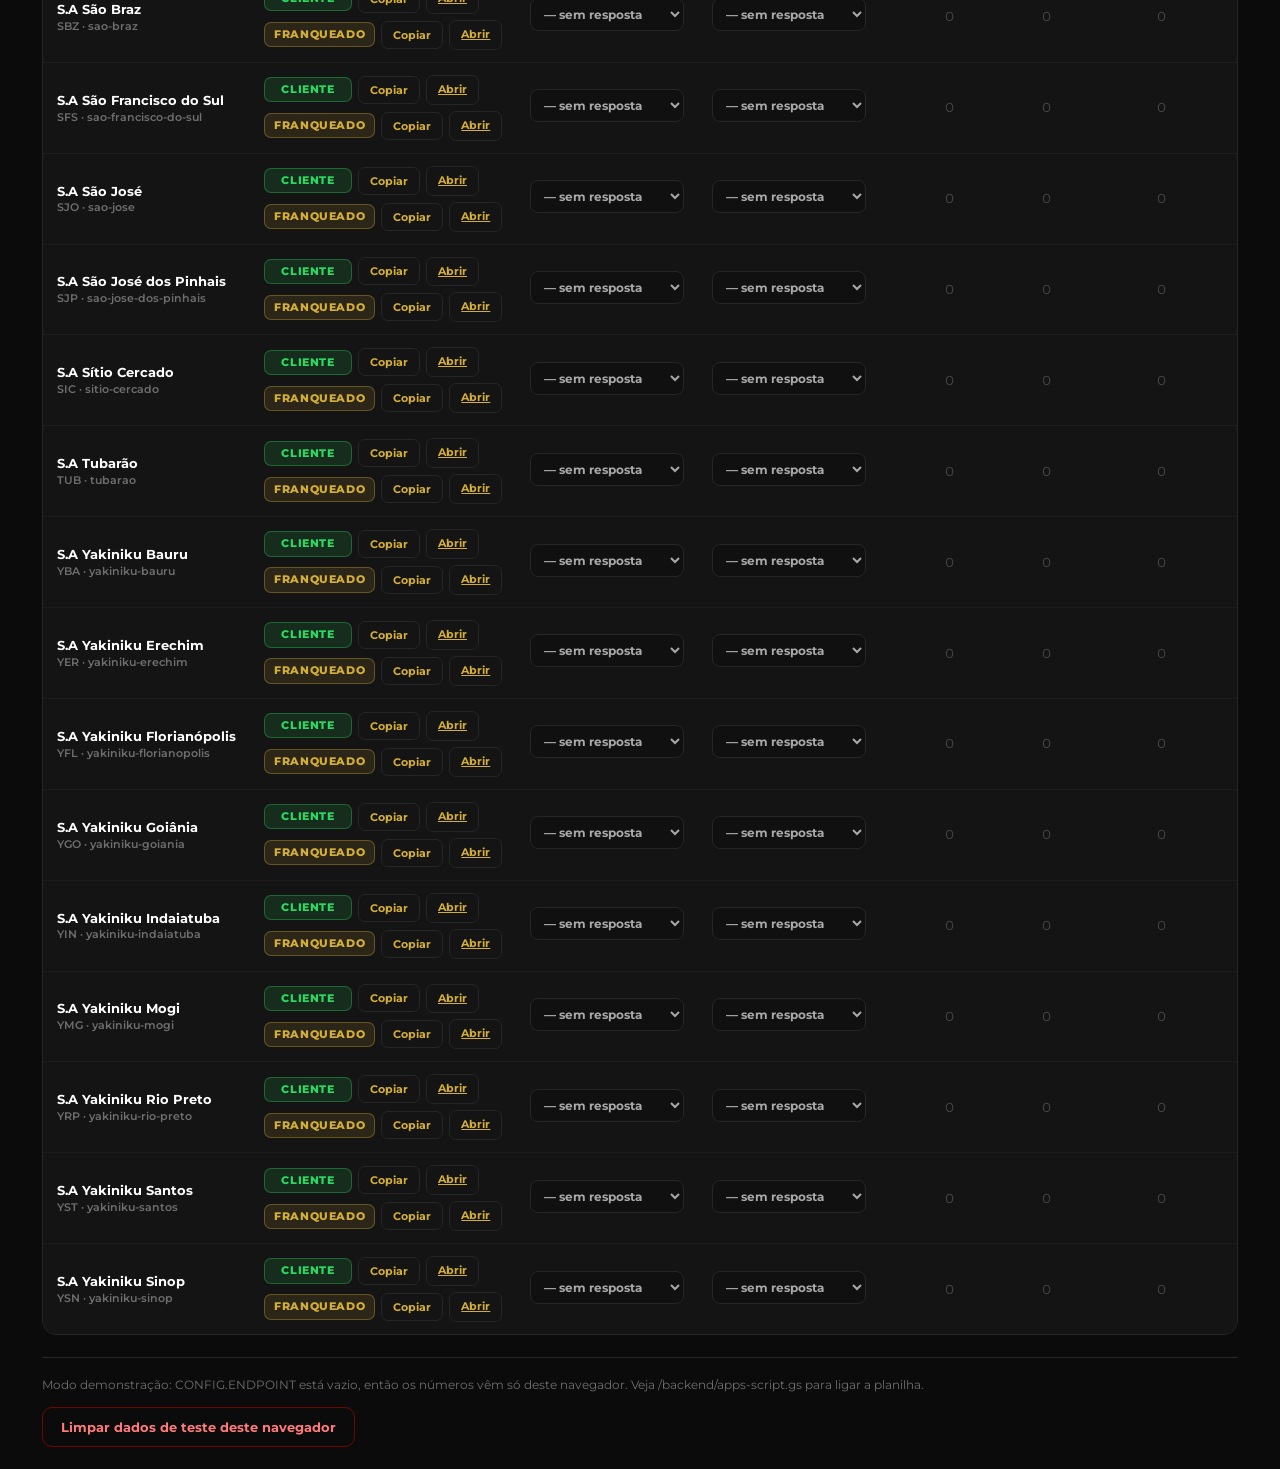
==== commit d991f64b: "Contagem confiável de quem enviou o cupom, por loja - o evento de resgate passa a levar nível, prêmi" ====
--- a/painel.html
+++ b/painel.html
@@ -48,7 +48,7 @@
     <div class="ficha">
       <span class="ficha__rotulo">Cupons enviados</span>
       <strong class="ficha__valor" id="n-resgates">0</strong>
-      <span class="ficha__nota">clicaram no WhatsApp</span>
+      <span class="ficha__nota"><span id="n-taxa-resgate">0%</span> de quem concluiu</span>
     </div>
     <div class="ficha ficha--sim">
       <span class="ficha__rotulo">SIM na pergunta 1</span>
@@ -122,7 +122,7 @@
           <th class="num">Partidas</th>
           <th class="num">Concluídas</th>
           <th class="num">Bloqueios</th>
-          <th class="num">Cupons</th>
+          <th class="num">Cupons enviados</th>
         </tr>
       </thead>
       <tbody id="corpo-tabela"></tbody>
--- a/assets/css/painel.css
+++ b/assets/css/painel.css
@@ -20,6 +20,7 @@
 }
 
 *{ box-sizing:border-box; margin:0; padding:0; }
+html{ -webkit-text-size-adjust:100%; text-size-adjust:100%; }
 
 body{
   background:var(--fundo);
@@ -350,3 +351,8 @@
   .area{ padding:14px; }
   .ficha__valor{ font-size:26px; }
 }
+
+/* celular: 16px evita o zoom automatico do Safari ao focar um campo */
+@media (max-width:820px){
+  .entrada, .escolha{ font-size:16px; }
+}
